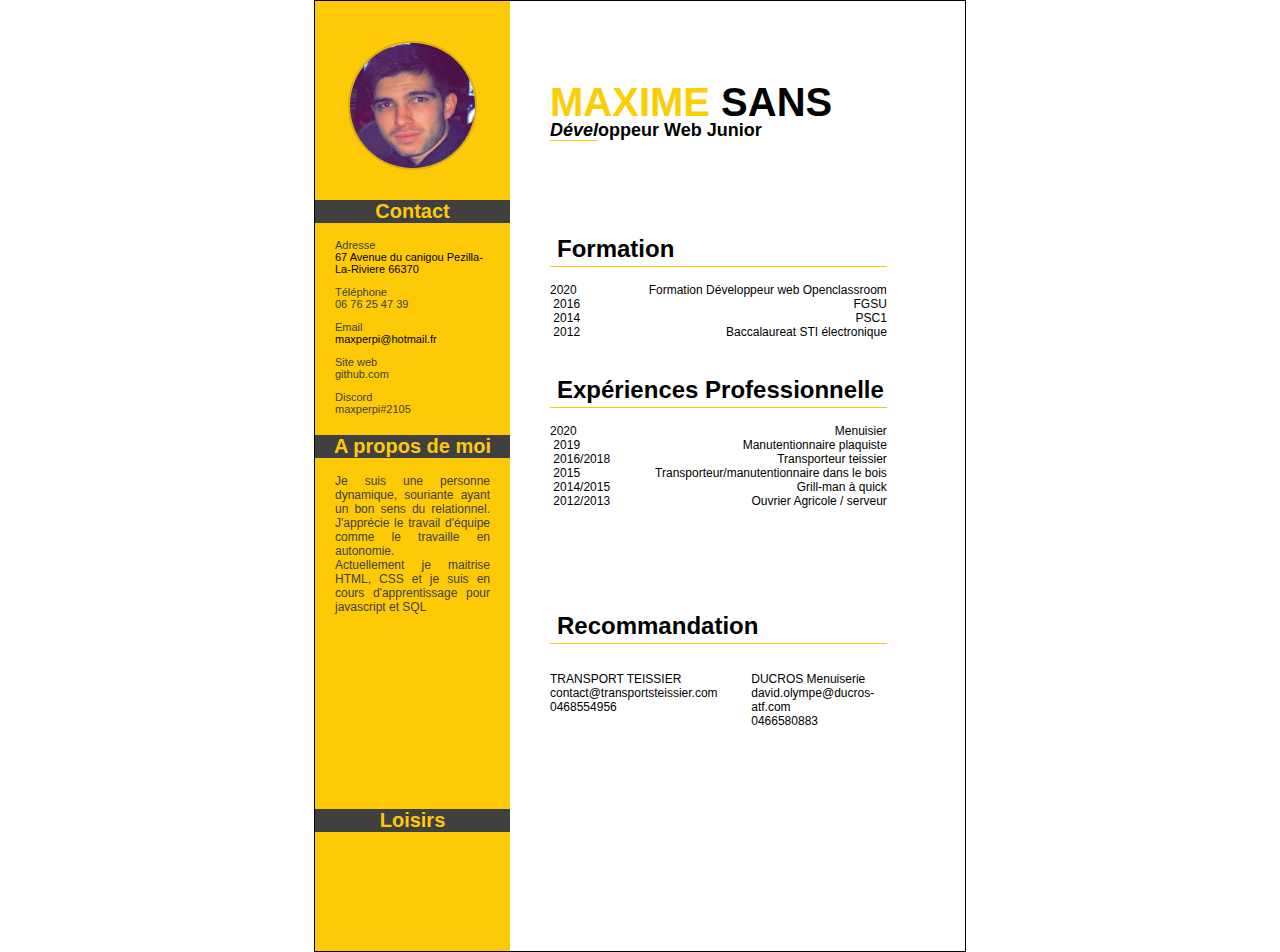
==== moncv.html @ 25b899ae "Modification Tableau et ajustement des icones" ====
<!DOCTYPE html>
<html>
<head>
	<link rel="stylesheet" href="https://use.fontawesome.com/releases/v5.14.0/css/all.css" integrity="sha384-HzLeBuhoNPvSl5KYnjx0BT+WB0QEEqLprO+NBkkk5gbc67FTaL7XIGa2w1L0Xbgc" crossorigin="anonymous">
	<link href="img/cv-logo.jpg" rel="shortcut icon" >
	<link rel="stylesheet" type="text/css" href="moncv.css">
	<title>Maxime SANS</title>
</head>
<body>
	<section class="unun"><!-- gauche-->
	<img src="img/profil.jpg" class="ununun">
	<div class="unundeux"><h2 class="unundeuxun">Contact</h2>
		<p class="unundeuxdeux"> Adresse <br/><a href="https://www.google.fr/maps/place/67+Avenue+du+Canigou,+66370+P%C3%A9zilla-la-Rivi%C3%A8re/@42.696259,2.7689625,17z/data=!3m1!4b1!4m5!3m4!1s0x12b012c9080b6ba5:0x79853e187d4b2fbf!8m2!3d42.696259!4d2.7711512" class="email"> 67 Avenue du canigou Pezilla-La-Riviere 66370</a><!-- mettre gps-->
		</p> 

		<p class="unundeuxdeux">	Téléphone<br/>06 76 25 47 39
		</p>

		<p class="unundeuxdeux"> Email<br/> <a href="mailto:maxperpi@hotmail.fr" class="email" title="Contacter par Mail">maxperpi@hotmail.fr</a> <!-- mettre link -->
		</p>

		<p class="unundeuxdeux"> Site web<br/> github.com <!-- remplir quand ta le site-->
		</p>

		<p class="unundeuxdeux"> Discord<br/> maxperpi#2105 <!-- voir pour lien discord -->
		</p>
	</div>
		
	<div class="ununtrois"><h2 class="ununtroisun">A propos de moi</h2>
		<p class="ununtroisdeux">Je suis une personne dynamique, souriante ayant un bon sens du relationnel. J'apprécie le travail d'équipe comme le travaille en autonomie.<br/>
			Actuellement je maitrise HTML, CSS et je suis en cours d'apprentissage pour javascript et SQL
		</p>
	</div>

	<div class="ununquatre"><h2 class="ununquatreun">Loisirs</h2> 
	<span class="ununquatredeux"><i class="fas fa-gamepad" style="font-size:30px;color:#404040;"></i><i class="fas fa-biking" style="font-size:30px;color:#404040;"></i><i class="fas fa-football-ball" style="font-size:30px;color:#404040;" ></i></span></div>

	</section>

	<section class="undeux"><!-- droite -->

		<div class="undeuxun"><h1 class="undeuxunun"><strong class="jaune">MAXIME</strong> SANS</h1>
								<h1 class="undeuxundeux"><em class="souligne">Dével</em>oppeur Web Junior</h1>
		</div>

		<div class="undeuxdeux"><h1 class="undeuxdeuxun"><table class="formation1"><tr><td><i class="fas fa-graduation-cap" style="font-size: 25px;
		color:#feca07;"></i></td><td>Formation</td></tr></table></h1>
			<ul class="fa-ul">
						<li class="ligne1"><div class="texte_gauche"><i class="far fa-dot-circle" style="font-size: 100%;color:#feca07;"></i> 2020</div> <div class="texte_droite">Formation Développeur web <a href ="https://info.openclassrooms.com/fr/lp/formations/parcours-diplomants?&amp;utm_source=google&utm_medium=cpc&amp;utm_campaign=paidsearch_google_fr_fr_b2c_s_bra_no-study-field_200602_00&amp;gclid=Cj0KCQjwg8n5BRCdARIsALxKb967qSF3s5VSZnoM00ZKjK3q2B61UpvZB9Y2MqQljobfNs1zbMp8ITsaAnSeEALw_wcB&amp;gclsrc=aw.ds" title="Cliquez pour plus de détail" class="email"> Openclassroom </a></div></li>

						<li class="ligne2"><div class="texte_gauche"><i class="fas fa-circle" style="font-size: 60%;color:#feca07;"></i> 2016 </div><div class="texte_droite"><a href ="https://fr.wikipedia.org/wiki/Formation_aux_gestes_et_soins_d%27urgence" title="Cliquez pour plus de détail" class="email"> FGSU </a></div></li>

						<li class="ligne2"><div class="texte_gauche"><i class="fas fa-circle" style="font-size:60%;color:#feca07;"></i> 2014</div> <div class="texte_droite"><a href ="https://fr.wikipedia.org/wiki/Pr%C3%A9vention_et_secours_civiques_de_niveau_1" title="Cliquez pour plus de détail" class="email"> PSC1 </a></div></li>

		   				<li class="ligne2"><div class="texte_gauche"><i class="fas fa-circle" style="font-size: 60%;color:#feca07;"></i> 2012</div><div class="texte_droite">Baccalaureat STI électronique</div></li>

    			 						
  				</ul>
		</div>



		<div class="undeuxtrois"><h1 class="undeuxtroisun"><table class="formation2"><tr><td><i class="fas fa-briefcase" style="font-size: 25px;
		color:#feca07;"></i></td><td> Expériences Professionnelle</td></tr></table></h1>
			<ul class="fa-ul">
					<li class="ligne1"><div class="texte_gauche"><i class="far fa-dot-circle" style="font-size:100%;color:#feca07;"></i> 2020</div>
						<div class="texte_droite">Menuisier</div></li>

					<li class="ligne2"><div class="texte_gauche"><i class="fas fa-circle" style="font-size: 60%;color:#feca07;"></i> 2019</div>
						<div class="texte_droite">Manutentionnaire plaquiste</div></li>

					<li class="ligne2"><div class="texte_gauche"><i class="fas fa-circle" style="font-size: 60%;color:#feca07;"></i> 2016/2018</div>
						<div class="texte_droite">Transporteur teissier</div></li>

					<li class="ligne2"><div class="texte_gauche"><i class="fas fa-circle" style="font-size: 60%;color:#feca07;"></i> 2015</div>
						<div class="texte_droite">Transporteur/manutentionnaire dans le bois</div></li> 

					<li class="ligne2"><div class="texte_gauche"><i class="fas fa-circle" style="font-size: 60%;color:#feca07;"></i> 2014/2015</div>
						<div class="texte_droite">Grill-man à quick</div></li>

		   			<li class="ligne2"><div class="texte_gauche"><i class="fas fa-circle" style="font-size: 60%;color:#feca07;"></i> 2012/2013</div>
		   				<div class="texte_droite">Ouvrier Agricole / serveur</div></li>

    				
    				
    				
    				
    				
				</ul>
		</div>


		<div class="undeuxquatre"><h1 class="undeuxquatreun"><table class="formation3"><tr><td><i class="fas fa-pencil-alt" style="font-size: 25px;
		color:#feca07;"></i></td><td>  Recommandation </td></tr></table></h1>
			<div class="finir">	<p class="undeuxquatredeux">TRANSPORT TEISSIER<br/><a href="mailto:contact@transportsteissier.com" class="email" title="Contacter par Mail">contact@transportsteissier.com</a><br/>0468554956</p>
			
					<p class="undeuxquatretrois"> DUCROS Menuiserie <br/><a href="mailto:david.olympe@ducros-atf.com" class="email" title="Contacter par Mail">david.olympe@ducros-atf.com</a><br/>0466580883</p>
			</div>
		</div>





	</section>



</body>
</html>
---- moncv.css ----
body
{
	width: 650px;
	height: 950px;
	border: 1px solid black;
	margin: auto;
	display: flex;
	font-size: 12px;
	font-family: Helvetica , times new roman , arial , sans-serif;
	min-height: 300px;
	
}

.unun /* gauche */
{
	width: 30%;
	background-color: #feca07;
	color: #404040;
	text-align: center;
}

.ununun
{
	width: 125px;
	height: 125px;
	border-radius: 75px;
	border: 2px solid #daaf12;
	margin-top: 40px;
	margin-bottom: 10px;

}

.unundeuxun /* contact*/, .ununtroisun /* a propo de moi */, .ununquatreun /* loisir */
{
	background-color: #404040;
	color: #feca07;
	text-align: center;
	font-size: 20px;
}


.unundeuxdeux 
{
	text-align: left;
	margin-left: 20px;
	font-size: 11px;
	margin-right: 20px;
}
.ununtroisdeux
{
	text-align: left;
	margin-left: 20px;
	font-size: 12px;
	margin-right: 20px;
	text-align: justify;
}

.ununtrois
{
	margin-top: 10%;
}
.ununquatre
{
	margin-top: 100%;
	

}
.ununquatredeux
{
	margin: 20px 30px;
	display: flex;
	justify-content: space-between;
}


.jaune
{
	color: #face07;
}


.velo , .rugby , .jeu 
{
	width: 35px;
	height: 30px;
}

.educ , .expe , .stylo
{
	width: 30px;
	height: 25px;
	margin-right: 15px;
}
.undeuxdeuxun , .undeuxtroisun , .undeuxquatreun
{
	border-bottom: 1px solid #feca07;
}

.fa-ul
{
	padding-left: 0;
	margin-left: 0;
	display: flex;
	flex-direction: column;

}

.ligne1 , .ligne2
{
	display: flex;
	justify-content: space-between;
}

.ligne2
{
	padding-left: 1%;
}

.texte_droite
{
	overflow: wrap;
}



.undeux /* droite */
{
	margin-left: 40px;
	
}

.undeuxun
{
	line-height: 10%;
	margin-top: 30%;
	margin-bottom: 30%;
}

.undeuxunun
{
	font-size: 40px;
}

.undeuxundeux
{
	font-size: 18px;
}




.undeuxtrois
{
	margin-top: 10%;
}

.undeuxquatre
{
	margin-top: 30%;
}
.undeuxquatretrois
{
	margin-left: 10%;
}

.souligne
{
	border-bottom: 1px solid #feca07;
}

.finir
{
	display: flex;
	justify-content: space-between;	
}
.email
{
	text-decoration: none;
	color: black;
}
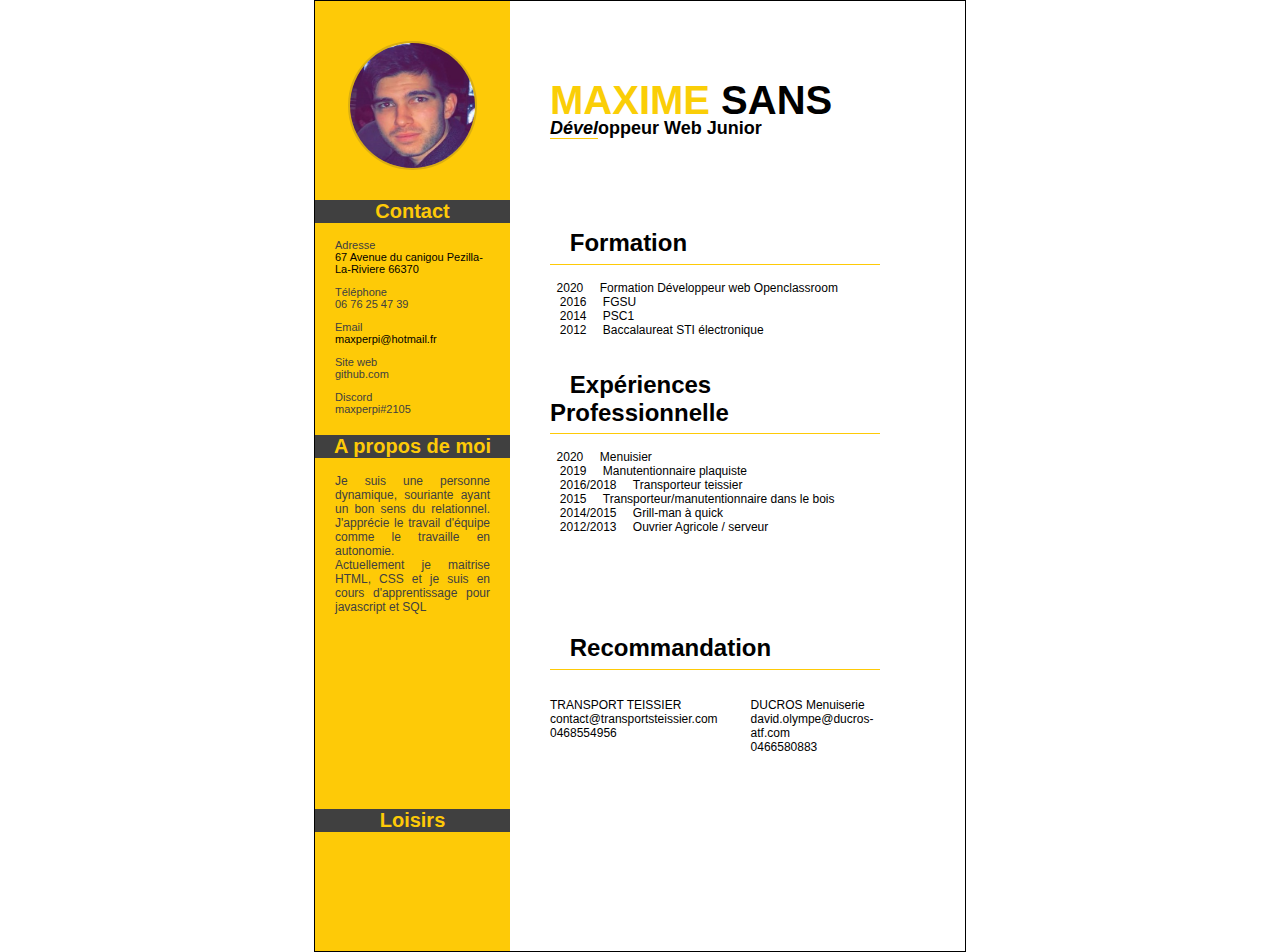
==== commit ec20f46e: "modification des titres" ====
--- a/moncv.html
+++ b/moncv.html
@@ -43,16 +43,16 @@
 								<h1 class="undeuxundeux"><em class="souligne">Dével</em>oppeur Web Junior</h1>
 		</div>
 
-		<div class="undeuxdeux"><h1 class="undeuxdeuxun"><table class="formation1"><tr><td><i class="fas fa-graduation-cap" style="font-size: 25px;
-		color:#feca07;"></i></td><td>Formation</td></tr></table></h1>
+		<div class="undeuxdeux"><h1 class="undeuxdeuxun"><i class="fas fa-graduation-cap" style="font-size: 25px;
+		color:#feca07;"></i><span class="titre"> Formation</span></h1>
 			<ul class="fa-ul">
-						<li class="ligne1"><div class="texte_gauche"><i class="far fa-dot-circle" style="font-size: 100%;color:#feca07;"></i> 2020</div> <div class="texte_droite">Formation Développeur web <a href ="https://info.openclassrooms.com/fr/lp/formations/parcours-diplomants?&amp;utm_source=google&utm_medium=cpc&amp;utm_campaign=paidsearch_google_fr_fr_b2c_s_bra_no-study-field_200602_00&amp;gclid=Cj0KCQjwg8n5BRCdARIsALxKb967qSF3s5VSZnoM00ZKjK3q2B61UpvZB9Y2MqQljobfNs1zbMp8ITsaAnSeEALw_wcB&amp;gclsrc=aw.ds" title="Cliquez pour plus de détail" class="email"> Openclassroom </a></div></li>
+						<li class="ligne1"><i class="far fa-dot-circle" style="font-size: 100%;color:#feca07;"></i><div class="texte_gauche"> 2020</div> <div class="texte_droite">Formation Développeur web <a href ="https://info.openclassrooms.com/fr/lp/formations/parcours-diplomants?&amp;utm_source=google&utm_medium=cpc&amp;utm_campaign=paidsearch_google_fr_fr_b2c_s_bra_no-study-field_200602_00&amp;gclid=Cj0KCQjwg8n5BRCdARIsALxKb967qSF3s5VSZnoM00ZKjK3q2B61UpvZB9Y2MqQljobfNs1zbMp8ITsaAnSeEALw_wcB&amp;gclsrc=aw.ds" title="Cliquez pour plus de détail" class="email"> Openclassroom </a></div></li>
 
-						<li class="ligne2"><div class="texte_gauche"><i class="fas fa-circle" style="font-size: 60%;color:#feca07;"></i> 2016 </div><div class="texte_droite"><a href ="https://fr.wikipedia.org/wiki/Formation_aux_gestes_et_soins_d%27urgence" title="Cliquez pour plus de détail" class="email"> FGSU </a></div></li>
+						<li class="ligne2"><i class="fas fa-circle" style="font-size: 60%;color:#feca07;"></i><div class="texte_gauche"> 2016 </div><div class="texte_droite"><a href ="https://fr.wikipedia.org/wiki/Formation_aux_gestes_et_soins_d%27urgence" title="Cliquez pour plus de détail" class="email"> FGSU </a></div></li>
 
-						<li class="ligne2"><div class="texte_gauche"><i class="fas fa-circle" style="font-size:60%;color:#feca07;"></i> 2014</div> <div class="texte_droite"><a href ="https://fr.wikipedia.org/wiki/Pr%C3%A9vention_et_secours_civiques_de_niveau_1" title="Cliquez pour plus de détail" class="email"> PSC1 </a></div></li>
+						<li class="ligne2"><i class="fas fa-circle" style="font-size:60%;color:#feca07;"></i><div class="texte_gauche"> 2014</div> <div class="texte_droite"><a href ="https://fr.wikipedia.org/wiki/Pr%C3%A9vention_et_secours_civiques_de_niveau_1" title="Cliquez pour plus de détail" class="email"> PSC1 </a></div></li>
 
-		   				<li class="ligne2"><div class="texte_gauche"><i class="fas fa-circle" style="font-size: 60%;color:#feca07;"></i> 2012</div><div class="texte_droite">Baccalaureat STI électronique</div></li>
+		   				<li class="ligne2"><i class="fas fa-circle" style="font-size: 60%;color:#feca07;"></i><div class="texte_gauche"> 2012</div><div class="texte_droite">Baccalaureat STI électronique</div></li>
 
     			 						
   				</ul>
@@ -60,25 +60,24 @@
 
 
 
-		<div class="undeuxtrois"><h1 class="undeuxtroisun"><table class="formation2"><tr><td><i class="fas fa-briefcase" style="font-size: 25px;
-		color:#feca07;"></i></td><td> Expériences Professionnelle</td></tr></table></h1>
+		<div class="undeuxtrois"><h1 class="undeuxtroisun"><i class="fas fa-briefcase" style="font-size: 25px;color:#feca07;"></i><span class="titre"> Expériences Professionnelle</span></h1>
 			<ul class="fa-ul">
-					<li class="ligne1"><div class="texte_gauche"><i class="far fa-dot-circle" style="font-size:100%;color:#feca07;"></i> 2020</div>
+					<li class="ligne1"><i class="far fa-dot-circle" style="font-size:100%;color:#feca07;"></i><div class="texte_gauche"> 2020</div>
 						<div class="texte_droite">Menuisier</div></li>
 
-					<li class="ligne2"><div class="texte_gauche"><i class="fas fa-circle" style="font-size: 60%;color:#feca07;"></i> 2019</div>
+					<li class="ligne2"><i class="fas fa-circle" style="font-size: 60%;color:#feca07;"></i><div class="texte_gauche"> 2019</div>
 						<div class="texte_droite">Manutentionnaire plaquiste</div></li>
 
-					<li class="ligne2"><div class="texte_gauche"><i class="fas fa-circle" style="font-size: 60%;color:#feca07;"></i> 2016/2018</div>
+					<li class="ligne2"><i class="fas fa-circle" style="font-size: 60%;color:#feca07;"></i><div class="texte_gauche"> 2016/2018</div>
 						<div class="texte_droite">Transporteur teissier</div></li>
 
-					<li class="ligne2"><div class="texte_gauche"><i class="fas fa-circle" style="font-size: 60%;color:#feca07;"></i> 2015</div>
+					<li class="ligne2"><i class="fas fa-circle" style="font-size: 60%;color:#feca07;"></i><div class="texte_gauche"> 2015</div>
 						<div class="texte_droite">Transporteur/manutentionnaire dans le bois</div></li> 
 
-					<li class="ligne2"><div class="texte_gauche"><i class="fas fa-circle" style="font-size: 60%;color:#feca07;"></i> 2014/2015</div>
+					<li class="ligne2"><i class="fas fa-circle" style="font-size: 60%;color:#feca07;"></i><div class="texte_gauche"> 2014/2015</div>
 						<div class="texte_droite">Grill-man à quick</div></li>
 
-		   			<li class="ligne2"><div class="texte_gauche"><i class="fas fa-circle" style="font-size: 60%;color:#feca07;"></i> 2012/2013</div>
+		   			<li class="ligne2"><i class="fas fa-circle" style="font-size: 60%;color:#feca07;"></i><div class="texte_gauche"> 2012/2013</div>
 		   				<div class="texte_droite">Ouvrier Agricole / serveur</div></li>
 
     				
@@ -90,8 +89,7 @@
 		</div>
 
 
-		<div class="undeuxquatre"><h1 class="undeuxquatreun"><table class="formation3"><tr><td><i class="fas fa-pencil-alt" style="font-size: 25px;
-		color:#feca07;"></i></td><td>  Recommandation </td></tr></table></h1>
+		<div class="undeuxquatre"><h1 class="undeuxquatreun"><i class="fas fa-pencil-alt" style="font-size: 25px;color:#feca07;"></i><span class="titre"> Recommandation </span></h1>
 			<div class="finir">	<p class="undeuxquatredeux">TRANSPORT TEISSIER<br/><a href="mailto:contact@transportsteissier.com" class="email" title="Contacter par Mail">contact@transportsteissier.com</a><br/>0468554956</p>
 			
 					<p class="undeuxquatretrois"> DUCROS Menuiserie <br/><a href="mailto:david.olympe@ducros-atf.com" class="email" title="Contacter par Mail">david.olympe@ducros-atf.com</a><br/>0466580883</p>
--- a/moncv.css
+++ b/moncv.css
@@ -91,24 +91,35 @@
 	height: 25px;
 	margin-right: 15px;
 }
+
+/* Titre */
 .undeuxdeuxun , .undeuxtroisun , .undeuxquatreun
 {
 	border-bottom: 1px solid #feca07;
+	padding-bottom: 2%;
 }
+.titre
+{
+	margin-left: 6%;
+}
+/* fin des Titre */
 
+/* Liste */
 .fa-ul
 {
 	padding-left: 0;
 	margin-left: 0;
 	display: flex;
 	flex-direction: column;
+	text-align: left;
 
 }
 
 .ligne1 , .ligne2
 {
 	display: flex;
-	justify-content: space-between;
+	justify-content: flex-start;
+
 }
 
 .ligne2
@@ -121,6 +132,12 @@
 	overflow: wrap;
 }
 
+.texte_gauche
+{
+	margin-left: 2%;
+	margin-right: 5%;
+}
+/* fin de la liste */
 
 
 .undeux /* droite */
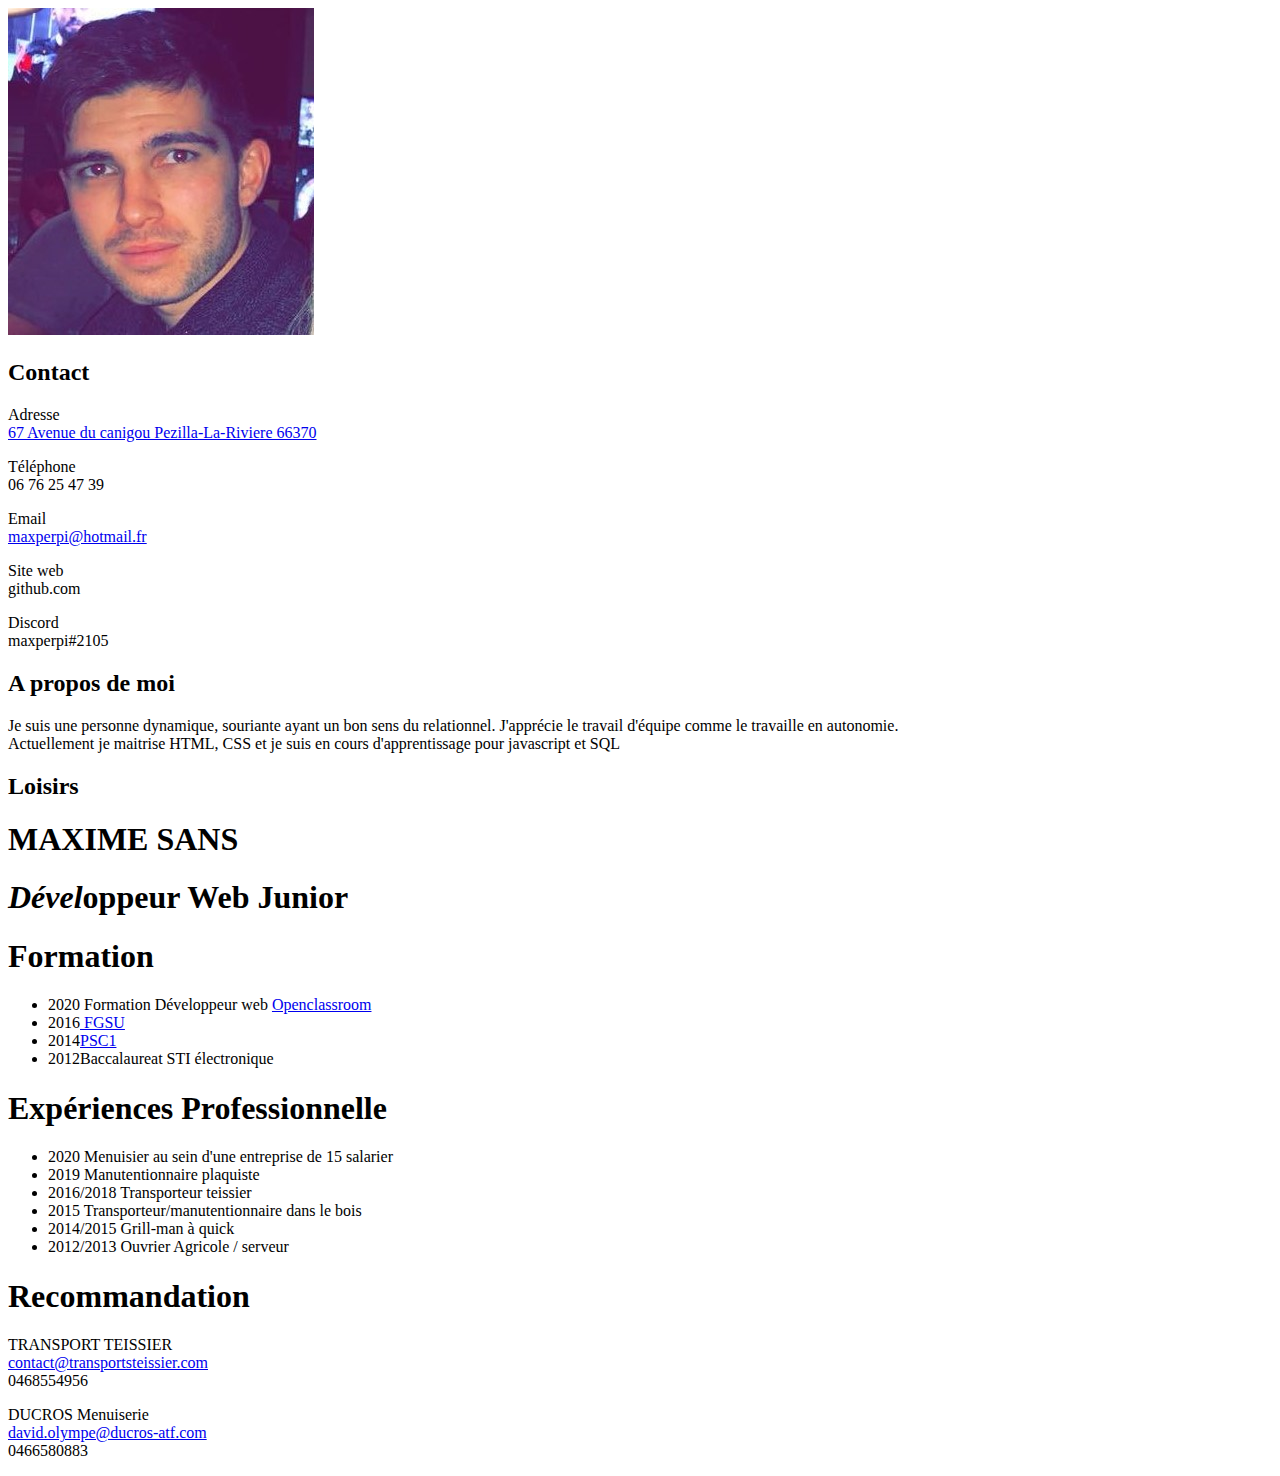
==== commit 44782fca: "Réajustement des textes Experiences, formation et recommandation" ====
--- a/moncv.html
+++ b/moncv.html
@@ -3,17 +3,19 @@
 <head>
 	<link rel="stylesheet" href="https://use.fontawesome.com/releases/v5.14.0/css/all.css" integrity="sha384-HzLeBuhoNPvSl5KYnjx0BT+WB0QEEqLprO+NBkkk5gbc67FTaL7XIGa2w1L0Xbgc" crossorigin="anonymous">
 	<link href="img/cv-logo.jpg" rel="shortcut icon" >
-	<link rel="stylesheet" type="text/css" href="moncv.css">
+	<link rel="stylesheet" type="text/css" href="onverra.css">
 	<title>Maxime SANS</title>
 </head>
 <body>
 	<section class="unun"><!-- gauche-->
-	<img src="img/profil.jpg" class="ununun">
+
+	<header><img src="img/profil.jpg" class="ununun"></header>
+
 	<div class="unundeux"><h2 class="unundeuxun">Contact</h2>
 		<p class="unundeuxdeux"> Adresse <br/><a href="https://www.google.fr/maps/place/67+Avenue+du+Canigou,+66370+P%C3%A9zilla-la-Rivi%C3%A8re/@42.696259,2.7689625,17z/data=!3m1!4b1!4m5!3m4!1s0x12b012c9080b6ba5:0x79853e187d4b2fbf!8m2!3d42.696259!4d2.7711512" class="email"> 67 Avenue du canigou Pezilla-La-Riviere 66370</a><!-- mettre gps-->
 		</p> 
 
-		<p class="unundeuxdeux">	Téléphone<br/>06 76 25 47 39
+		<p class="unundeuxdeux">Téléphone<br/>06 76 25 47 39
 		</p>
 
 		<p class="unundeuxdeux"> Email<br/> <a href="mailto:maxperpi@hotmail.fr" class="email" title="Contacter par Mail">maxperpi@hotmail.fr</a> <!-- mettre link -->
@@ -32,27 +34,27 @@
 		</p>
 	</div>
 
-	<div class="ununquatre"><h2 class="ununquatreun">Loisirs</h2> 
-	<span class="ununquatredeux"><i class="fas fa-gamepad" style="font-size:30px;color:#404040;"></i><i class="fas fa-biking" style="font-size:30px;color:#404040;"></i><i class="fas fa-football-ball" style="font-size:30px;color:#404040;" ></i></span></div>
+	<footer class="ununquatre"><h2 class="ununquatreun">Loisirs</h2> 
+	<span class="ununquatredeux"><i class="fas fa-gamepad" style="font-size:30px;color:#404040;"></i><i class="fas fa-biking" style="font-size:30px;color:#404040;"></i><i class="fas fa-football-ball" style="font-size:30px;color:#404040;"></i></span></footer>
 
 	</section>
 
 	<section class="undeux"><!-- droite -->
 
-		<div class="undeuxun"><h1 class="undeuxunun"><strong class="jaune">MAXIME</strong> SANS</h1>
+		<header class="undeuxun"><h1 class="undeuxunun"><strong class="jaune">MAXIME</strong> SANS</h1>
 								<h1 class="undeuxundeux"><em class="souligne">Dével</em>oppeur Web Junior</h1>
-		</div>
+		</header>
 
 		<div class="undeuxdeux"><h1 class="undeuxdeuxun"><i class="fas fa-graduation-cap" style="font-size: 25px;
 		color:#feca07;"></i><span class="titre"> Formation</span></h1>
 			<ul class="fa-ul">
-						<li class="ligne1"><i class="far fa-dot-circle" style="font-size: 100%;color:#feca07;"></i><div class="texte_gauche"> 2020</div> <div class="texte_droite">Formation Développeur web <a href ="https://info.openclassrooms.com/fr/lp/formations/parcours-diplomants?&amp;utm_source=google&utm_medium=cpc&amp;utm_campaign=paidsearch_google_fr_fr_b2c_s_bra_no-study-field_200602_00&amp;gclid=Cj0KCQjwg8n5BRCdARIsALxKb967qSF3s5VSZnoM00ZKjK3q2B61UpvZB9Y2MqQljobfNs1zbMp8ITsaAnSeEALw_wcB&amp;gclsrc=aw.ds" title="Cliquez pour plus de détail" class="email"> Openclassroom </a></div></li>
+						<li class="ligne1"><span class="texte_gauche"><div class="icone2"><i class="far fa-dot-circle" style="font-size: 100%;color:#feca07;"></i></div><span class="date">2020</span></span> <span class="texte_droite">Formation Développeur web <a href ="https://info.openclassrooms.com/fr/lp/formations/parcours-diplomants?&amp;utm_source=google&utm_medium=cpc&amp;utm_campaign=paidsearch_google_fr_fr_b2c_s_bra_no-study-field_200602_00&amp;gclid=Cj0KCQjwg8n5BRCdARIsALxKb967qSF3s5VSZnoM00ZKjK3q2B61UpvZB9Y2MqQljobfNs1zbMp8ITsaAnSeEALw_wcB&amp;gclsrc=aw.ds" title="Cliquez pour plus de détail" class="email"> Openclassroom </a></span></li>
 
-						<li class="ligne2"><i class="fas fa-circle" style="font-size: 60%;color:#feca07;"></i><div class="texte_gauche"> 2016 </div><div class="texte_droite"><a href ="https://fr.wikipedia.org/wiki/Formation_aux_gestes_et_soins_d%27urgence" title="Cliquez pour plus de détail" class="email"> FGSU </a></div></li>
+						<li class="ligne2"><span class="texte_gauche"><div class="icone"><i class="fas fa-circle" style="font-size: 60%;color:#feca07;"></i></div><span class="date">2016</span></span><span class="texte_droite"><a href ="https://fr.wikipedia.org/wiki/Formation_aux_gestes_et_soins_d%27urgence" title="Cliquez pour plus de détail" class="email"> FGSU </a></span></li>
 
-						<li class="ligne2"><i class="fas fa-circle" style="font-size:60%;color:#feca07;"></i><div class="texte_gauche"> 2014</div> <div class="texte_droite"><a href ="https://fr.wikipedia.org/wiki/Pr%C3%A9vention_et_secours_civiques_de_niveau_1" title="Cliquez pour plus de détail" class="email"> PSC1 </a></div></li>
+						<li class="ligne2"><span class="texte_gauche"><div class="icone"><i class="fas fa-circle" style="font-size:60%;color:#feca07;"></i></div><span class="date">2014</span></span><span class="texte_droite"><a href ="https://fr.wikipedia.org/wiki/Pr%C3%A9vention_et_secours_civiques_de_niveau_1" title="Cliquez pour plus de détail" class="email">PSC1 </a></span></li>
 
-		   				<li class="ligne2"><i class="fas fa-circle" style="font-size: 60%;color:#feca07;"></i><div class="texte_gauche"> 2012</div><div class="texte_droite">Baccalaureat STI électronique</div></li>
+		   				<li class="ligne2"><span class="texte_gauche"><div class="icone"><i class="fas fa-circle" style="font-size: 60%;color:#feca07;"></i></div><span class="date">2012</span></span><span class="texte_droite">Baccalaureat STI électronique</span></li>
 
     			 						
   				</ul>
@@ -62,23 +64,23 @@
 
 		<div class="undeuxtrois"><h1 class="undeuxtroisun"><i class="fas fa-briefcase" style="font-size: 25px;color:#feca07;"></i><span class="titre"> Expériences Professionnelle</span></h1>
 			<ul class="fa-ul">
-					<li class="ligne1"><i class="far fa-dot-circle" style="font-size:100%;color:#feca07;"></i><div class="texte_gauche"> 2020</div>
-						<div class="texte_droite">Menuisier</div></li>
+					<li class="ligne1"><span class="texte_gauche"><div class="icone2"><i class="far fa-dot-circle" style="font-size:100%;color:#feca07;"></i></div><span class="date">2020</span></span>
+						<span class="texte_droite">Menuisier au sein d'une entreprise de 15 salarier</span></li>
 
-					<li class="ligne2"><i class="fas fa-circle" style="font-size: 60%;color:#feca07;"></i><div class="texte_gauche"> 2019</div>
-						<div class="texte_droite">Manutentionnaire plaquiste</div></li>
+					<li class="ligne2"><span class="texte_gauche"><div class="icone"><i class="fas fa-circle" style="font-size: 60%;color:#feca07;"></i></div><span class="date">2019</span></span>
+						<span class="texte_droite">Manutentionnaire plaquiste</span></li>
 
-					<li class="ligne2"><i class="fas fa-circle" style="font-size: 60%;color:#feca07;"></i><div class="texte_gauche"> 2016/2018</div>
-						<div class="texte_droite">Transporteur teissier</div></li>
+					<li class="ligne2"><span class="texte_gauche"><div class="icone"><i class="fas fa-circle" style="font-size: 60%;color:#feca07;"></i></div><span class="date">2016/2018</span></span>
+						<span class="texte_droite">Transporteur teissier</span></li>
 
-					<li class="ligne2"><i class="fas fa-circle" style="font-size: 60%;color:#feca07;"></i><div class="texte_gauche"> 2015</div>
-						<div class="texte_droite">Transporteur/manutentionnaire dans le bois</div></li> 
+					<li class="ligne2"><span class="texte_gauche"><div class="icone"><i class="fas fa-circle" style="font-size: 60%;color:#feca07;"></i></div><span class="date">2015</span></span>
+						<span class="texte_droite">Transporteur/manutentionnaire dans le bois</span></li> 
 
-					<li class="ligne2"><i class="fas fa-circle" style="font-size: 60%;color:#feca07;"></i><div class="texte_gauche"> 2014/2015</div>
-						<div class="texte_droite">Grill-man à quick</div></li>
+					<li class="ligne2"><span class="texte_gauche"><div class="icone"><i class="fas fa-circle" style="font-size: 60%;color:#feca07;"></i></div><span class="date">2014/2015</span></span>
+						<span class="texte_droite">Grill-man à quick</span></li>
 
-		   			<li class="ligne2"><i class="fas fa-circle" style="font-size: 60%;color:#feca07;"></i><div class="texte_gauche"> 2012/2013</div>
-		   				<div class="texte_droite">Ouvrier Agricole / serveur</div></li>
+		   			<li class="ligne2"><span class="texte_gauche"><div class="icone"><i class="fas fa-circle" style="font-size: 60%;color:#feca07;"></i></div><span class="date">2012/2013</span></span>
+		   				<span class="texte_droite">Ouvrier Agricole / serveur</span></li>
 
     				
     				
@@ -89,12 +91,12 @@
 		</div>
 
 
-		<div class="undeuxquatre"><h1 class="undeuxquatreun"><i class="fas fa-pencil-alt" style="font-size: 25px;color:#feca07;"></i><span class="titre"> Recommandation </span></h1>
+		<footer class="undeuxquatre"><h1 class="undeuxquatreun"><i class="fas fa-pencil-alt" style="font-size: 25px;color:#feca07;"></i><span class="titre"> Recommandation </span></h1>
 			<div class="finir">	<p class="undeuxquatredeux">TRANSPORT TEISSIER<br/><a href="mailto:contact@transportsteissier.com" class="email" title="Contacter par Mail">contact@transportsteissier.com</a><br/>0468554956</p>
 			
 					<p class="undeuxquatretrois"> DUCROS Menuiserie <br/><a href="mailto:david.olympe@ducros-atf.com" class="email" title="Contacter par Mail">david.olympe@ducros-atf.com</a><br/>0466580883</p>
 			</div>
-		</div>
+		</footer>
 
 
 
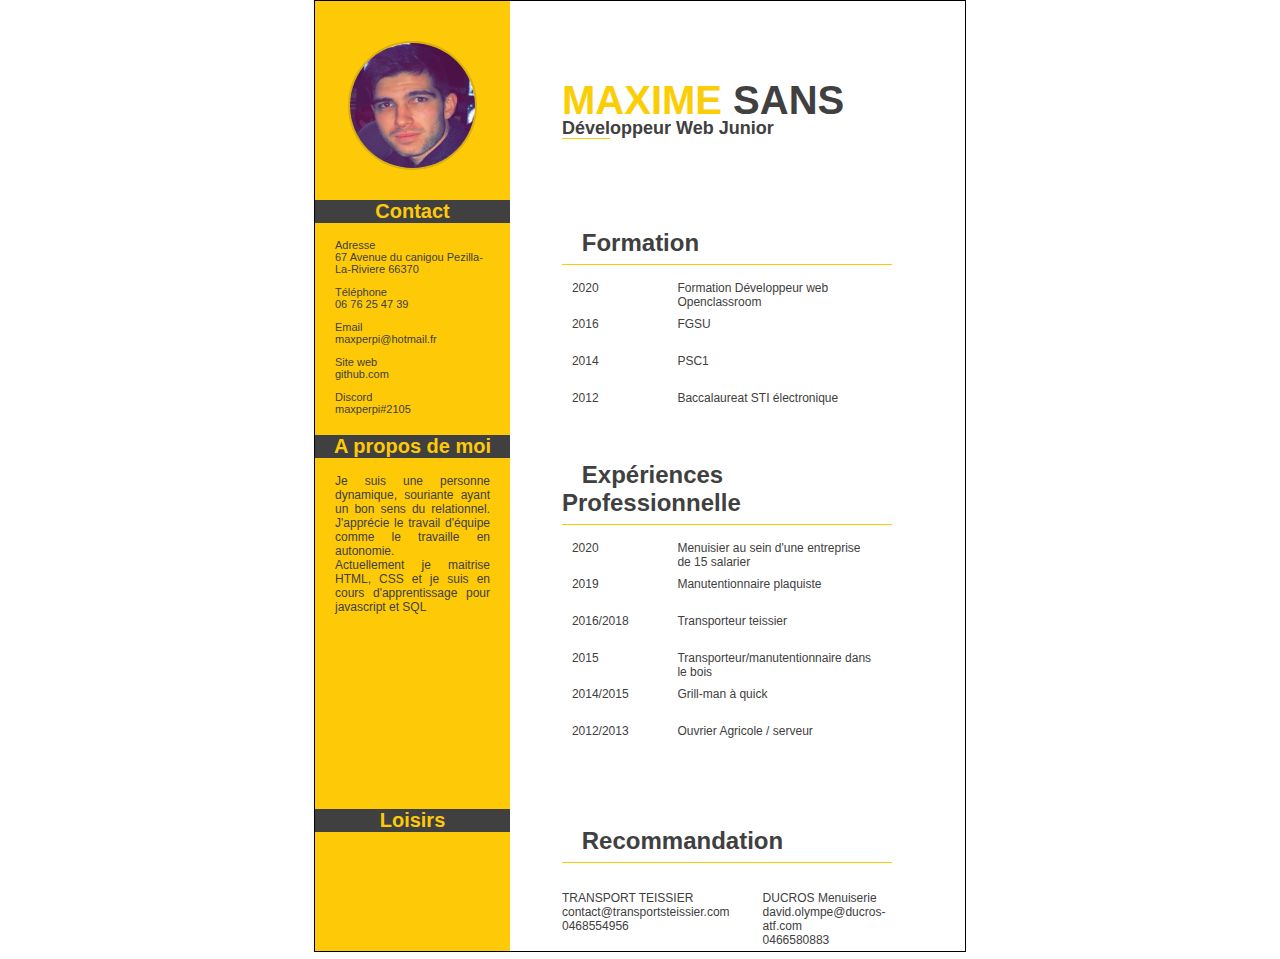
==== commit a7c0b3f4: "Correction du link CSS sur la page html" ====
--- a/moncv.html
+++ b/moncv.html
@@ -3,7 +3,7 @@
 <head>
 	<link rel="stylesheet" href="https://use.fontawesome.com/releases/v5.14.0/css/all.css" integrity="sha384-HzLeBuhoNPvSl5KYnjx0BT+WB0QEEqLprO+NBkkk5gbc67FTaL7XIGa2w1L0Xbgc" crossorigin="anonymous">
 	<link href="img/cv-logo.jpg" rel="shortcut icon" >
-	<link rel="stylesheet" type="text/css" href="onverra.css">
+	<link rel="stylesheet" type="text/css" href="moncv.css">
 	<title>Maxime SANS</title>
 </head>
 <body>
--- a/moncv.css
+++ b/moncv.css
@@ -0,0 +1,218 @@
+body
+{
+	width: 650px;
+	height: 950px;
+	border: 1px solid black;
+	margin: auto;
+	display: flex;
+	font-size: 12px;
+	font-family: Helvetica , times new roman , arial , sans-serif;
+	min-height: 300px;
+	color: #404040;
+	
+}
+
+.unun /* gauche */
+{
+	width: 30%;
+	background-color: #feca07;
+	color: #404040;
+	text-align: center;
+}
+
+.ununun
+{
+	width: 125px;
+	height: 125px;
+	border-radius: 75px;
+	border: 2px solid #daaf12;
+	margin-top: 40px;
+	margin-bottom: 10px;
+
+}
+
+.unundeuxun /* contact*/, .ununtroisun /* a propo de moi */, .ununquatreun /* loisir */
+{
+	background-color: #404040;
+	color: #feca07;
+	text-align: center;
+	font-size: 20px;
+}
+
+
+.unundeuxdeux 
+{
+	text-align: left;
+	margin-left: 20px;
+	font-size: 11px;
+	margin-right: 20px;
+}
+.ununtroisdeux
+{
+	text-align: left;
+	margin-left: 20px;
+	font-size: 12px;
+	margin-right: 20px;
+	text-align: justify;
+}
+
+.ununtrois
+{
+	margin-top: 10%;
+}
+.ununquatre
+{
+	margin-top: 100%;
+	
+
+}
+.ununquatredeux
+{
+	margin: 20px 30px;
+	display: flex;
+	justify-content: space-between;
+}
+
+
+.jaune
+{
+	color: #face07;
+}
+
+
+.velo , .rugby , .jeu 
+{
+	width: 35px;
+	height: 30px;
+}
+
+.educ , .expe , .stylo
+{
+	width: 30px;
+	height: 25px;
+	margin-right: 15px;
+}
+
+/* Titre */
+.undeuxdeuxun , .undeuxtroisun , .undeuxquatreun
+{
+	border-bottom: 1px solid #feca07;
+	padding-bottom: 2%;
+}
+.titre
+{
+	margin-left: 6%;
+}
+/* fin des Titre */
+
+/* Liste */
+.fa-ul
+{
+	padding-left: 0;
+	margin-left: 0;
+	display: flex;
+	flex-direction: column;
+	text-align: left;
+
+}
+
+.ligne1 , .ligne2
+{
+	display: flex;
+	padding-bottom: 2%;
+
+}
+
+
+.texte_droite
+{
+	overflow: wrap;
+	margin-left: 0px;
+	width: 60%;
+
+	
+}
+
+.date
+{
+	margin-left: 10%;
+}
+
+
+.icone2 , .icone
+{
+	width: 15%;
+	float: left;
+
+}
+.icone
+{
+	margin-left: 2%;
+}
+
+.texte_gauche
+{
+	width: 30%;
+	height: 30px;
+	margin-right: 5%;
+
+
+}
+/* fin de la liste */
+
+
+.undeux /* droite */
+{
+	margin-left: 8%;
+	
+}
+
+.undeuxun
+{
+	line-height: 10%;
+	margin-top: 30%;
+	margin-bottom: 30%;
+}
+
+.undeuxunun
+{
+	font-size: 40px;
+}
+
+.undeuxundeux
+{
+	font-size: 18px;
+}
+
+
+.undeuxtrois
+{
+	margin-top: 10%;
+}
+
+.undeuxquatre
+{
+	margin-top: 20%;
+}
+
+.undeuxquatretrois
+{
+	margin-left: 10%;
+}
+
+.souligne
+{
+	border-bottom: 1px solid #feca07;
+	font-style: normal;
+}
+
+.finir
+{
+	display: flex;
+	justify-content: space-between;	
+}
+.email
+{
+	text-decoration: none;
+	color: #404040;
+}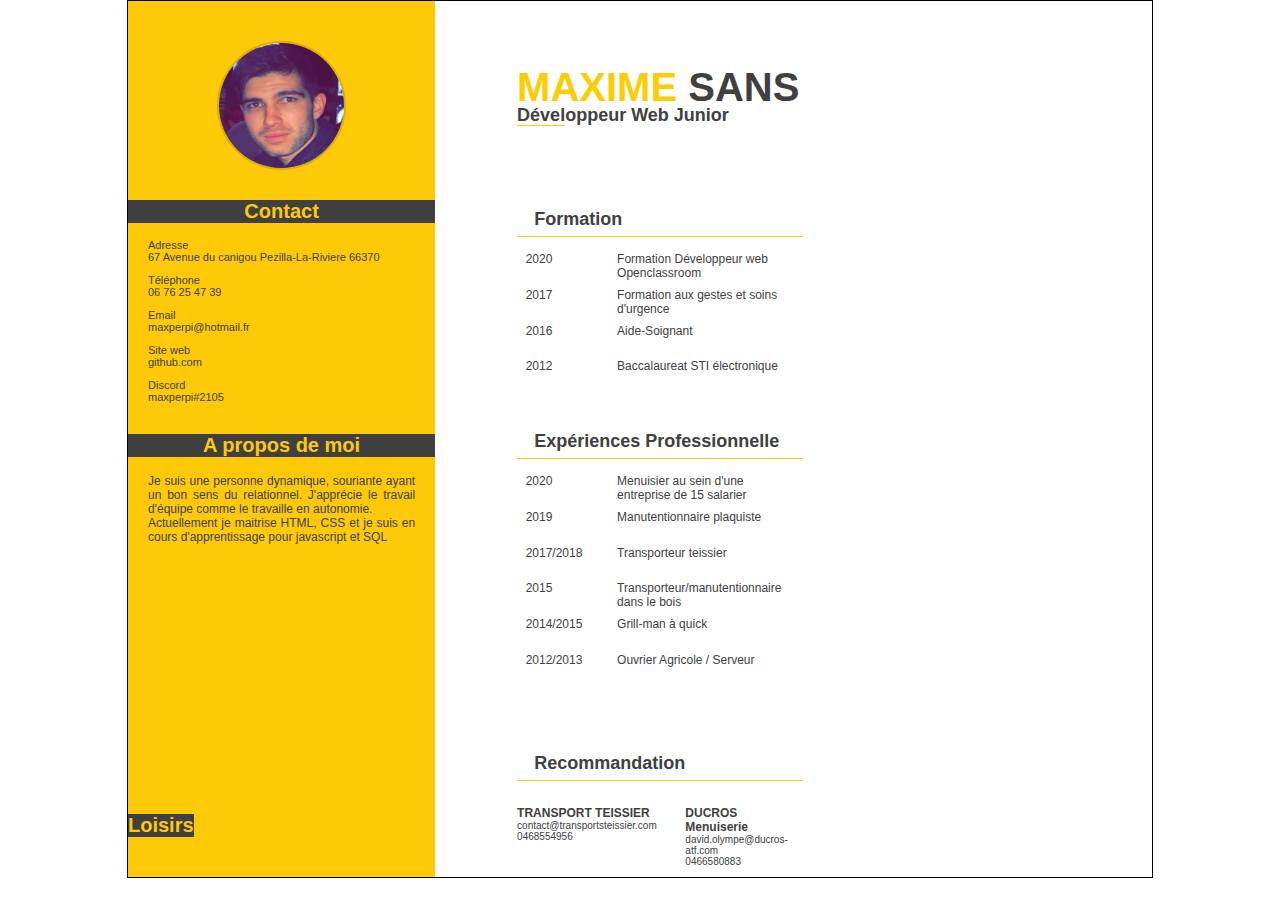
==== commit d6d6945b: "modification des classes de la premiere partie" ====
--- a/moncv.html
+++ b/moncv.html
@@ -1,58 +1,59 @@
 <!DOCTYPE html>
 <html>
 <head>
+	<meta name="viewport" content="width=device-width, initial-scale=1.0">
 	<link rel="stylesheet" href="https://use.fontawesome.com/releases/v5.14.0/css/all.css" integrity="sha384-HzLeBuhoNPvSl5KYnjx0BT+WB0QEEqLprO+NBkkk5gbc67FTaL7XIGa2w1L0Xbgc" crossorigin="anonymous">
 	<link href="img/cv-logo.jpg" rel="shortcut icon" >
 	<link rel="stylesheet" type="text/css" href="moncv.css">
 	<title>Maxime SANS</title>
 </head>
 <body>
-	<section class="unun"><!-- gauche-->
+	<section class="gauche"><!-- gauche-->
 
-	<header><img src="img/profil.jpg" class="ununun"></header>
+	<img src="img/profil.jpg" class="ununun">
 
-	<div class="unundeux"><h2 class="unundeuxun">Contact</h2>
+	<div class="contact"><h2>Contact</h2>
 		<p class="unundeuxdeux"> Adresse <br/><a href="https://www.google.fr/maps/place/67+Avenue+du+Canigou,+66370+P%C3%A9zilla-la-Rivi%C3%A8re/@42.696259,2.7689625,17z/data=!3m1!4b1!4m5!3m4!1s0x12b012c9080b6ba5:0x79853e187d4b2fbf!8m2!3d42.696259!4d2.7711512" class="email"> 67 Avenue du canigou Pezilla-La-Riviere 66370</a><!-- mettre gps-->
 		</p> 
 
-		<p class="unundeuxdeux">Téléphone<br/>06 76 25 47 39
-		</p>
+		<p >Téléphone<br/>06 76 25 47 39</p>
+		
 
-		<p class="unundeuxdeux"> Email<br/> <a href="mailto:maxperpi@hotmail.fr" class="email" title="Contacter par Mail">maxperpi@hotmail.fr</a> <!-- mettre link -->
-		</p>
+		<p> Email<br/> <a href="mailto:maxperpi@hotmail.fr" class="email" title="Contacter par Mail">maxperpi@hotmail.fr</a></p>
+	
 
-		<p class="unundeuxdeux"> Site web<br/> github.com <!-- remplir quand ta le site-->
-		</p>
+		<p> Site web<br/> github.com</p> <!-- remplir quand ta le site-->
+		
 
-		<p class="unundeuxdeux"> Discord<br/> maxperpi#2105 <!-- voir pour lien discord -->
-		</p>
+		<p> Discord<br/> maxperpi#2105</p> <!-- voir pour lien discord -->
+		
 	</div>
 		
-	<div class="ununtrois"><h2 class="ununtroisun">A propos de moi</h2>
-		<p class="ununtroisdeux">Je suis une personne dynamique, souriante ayant un bon sens du relationnel. J'apprécie le travail d'équipe comme le travaille en autonomie.<br/>
-			Actuellement je maitrise HTML, CSS et je suis en cours d'apprentissage pour javascript et SQL
-		</p>
+	<div class="apropos"><h2>A propos de moi</h2>
+		<p>Je suis une personne dynamique, souriante ayant un bon sens du relationnel. J'apprécie le travail d'équipe comme le travaille en autonomie.<br/>
+			Actuellement je maitrise HTML, CSS et je suis en cours d'apprentissage pour javascript et SQL</p>
+		
 	</div>
 
-	<footer class="ununquatre"><h2 class="ununquatreun">Loisirs</h2> 
-	<span class="ununquatredeux"><i class="fas fa-gamepad" style="font-size:30px;color:#404040;"></i><i class="fas fa-biking" style="font-size:30px;color:#404040;"></i><i class="fas fa-football-ball" style="font-size:30px;color:#404040;"></i></span></footer>
+	<div class="loisirs"><h2>Loisirs</h2> 
+	<span class="ununquatredeux"><i class="fas fa-gamepad" style="font-size:30px;color:#404040;"></i><i class="fas fa-biking" style="font-size:30px;color:#404040;"></i><i class="fas fa-football-ball" style="font-size:30px;color:#404040;"></i></span></div>
 
 	</section>
 
 	<section class="undeux"><!-- droite -->
 
-		<header class="undeuxun"><h1 class="undeuxunun"><strong class="jaune">MAXIME</strong> SANS</h1>
-								<h1 class="undeuxundeux"><em class="souligne">Dével</em>oppeur Web Junior</h1>
-		</header>
+		<div class="undeuxun"><h1 class="undeuxunun"><strong class="jaune">MAXIME</strong> SANS</h1>
+								<h2 class="undeuxundeux"><em class="souligne">Dével</em>oppeur Web Junior</h2>
+		</div>
 
-		<div class="undeuxdeux"><h1 class="undeuxdeuxun"><i class="fas fa-graduation-cap" style="font-size: 25px;
-		color:#feca07;"></i><span class="titre"> Formation</span></h1>
+		<div class="undeuxdeux"><h2 class="undeuxdeuxun"><i class="fas fa-graduation-cap" style="font-size: 25px;
+		color:#feca07;"></i><span class="titre"> Formation</span></h2>
 			<ul class="fa-ul">
 						<li class="ligne1"><span class="texte_gauche"><div class="icone2"><i class="far fa-dot-circle" style="font-size: 100%;color:#feca07;"></i></div><span class="date">2020</span></span> <span class="texte_droite">Formation Développeur web <a href ="https://info.openclassrooms.com/fr/lp/formations/parcours-diplomants?&amp;utm_source=google&utm_medium=cpc&amp;utm_campaign=paidsearch_google_fr_fr_b2c_s_bra_no-study-field_200602_00&amp;gclid=Cj0KCQjwg8n5BRCdARIsALxKb967qSF3s5VSZnoM00ZKjK3q2B61UpvZB9Y2MqQljobfNs1zbMp8ITsaAnSeEALw_wcB&amp;gclsrc=aw.ds" title="Cliquez pour plus de détail" class="email"> Openclassroom </a></span></li>
 
-						<li class="ligne2"><span class="texte_gauche"><div class="icone"><i class="fas fa-circle" style="font-size: 60%;color:#feca07;"></i></div><span class="date">2016</span></span><span class="texte_droite"><a href ="https://fr.wikipedia.org/wiki/Formation_aux_gestes_et_soins_d%27urgence" title="Cliquez pour plus de détail" class="email"> FGSU </a></span></li>
+						<li class="ligne2"><span class="texte_gauche"><div class="icone"><i class="fas fa-circle" style="font-size: 60%;color:#feca07;"></i></div><span class="date">2017</span></span><span class="texte_droite"><a href ="https://fr.wikipedia.org/wiki/Formation_aux_gestes_et_soins_d%27urgence" title="Cliquez pour plus de détail" class="email"> Formation aux gestes et soins d'urgence</a></span></li>
 
-						<li class="ligne2"><span class="texte_gauche"><div class="icone"><i class="fas fa-circle" style="font-size:60%;color:#feca07;"></i></div><span class="date">2014</span></span><span class="texte_droite"><a href ="https://fr.wikipedia.org/wiki/Pr%C3%A9vention_et_secours_civiques_de_niveau_1" title="Cliquez pour plus de détail" class="email">PSC1 </a></span></li>
+						<li class="ligne2"><span class="texte_gauche"><div class="icone"><i class="fas fa-circle" style="font-size:60%;color:#feca07;"></i></div><span class="date">2016</span></span><span class="texte_droite"><a href ="https://fr.wikipedia.org/wiki/Aide-soignant" title="Cliquez pour plus de détail" class="email">Aide-Soignant </a></span></li>
 
 		   				<li class="ligne2"><span class="texte_gauche"><div class="icone"><i class="fas fa-circle" style="font-size: 60%;color:#feca07;"></i></div><span class="date">2012</span></span><span class="texte_droite">Baccalaureat STI électronique</span></li>
 
@@ -62,7 +63,7 @@
 
 
 
-		<div class="undeuxtrois"><h1 class="undeuxtroisun"><i class="fas fa-briefcase" style="font-size: 25px;color:#feca07;"></i><span class="titre"> Expériences Professionnelle</span></h1>
+		<div class="undeuxtrois"><h2 class="undeuxtroisun"><i class="fas fa-briefcase" style="font-size: 25px;color:#feca07;"></i><span class="titre"> Expériences Professionnelle</span></h2>
 			<ul class="fa-ul">
 					<li class="ligne1"><span class="texte_gauche"><div class="icone2"><i class="far fa-dot-circle" style="font-size:100%;color:#feca07;"></i></div><span class="date">2020</span></span>
 						<span class="texte_droite">Menuisier au sein d'une entreprise de 15 salarier</span></li>
@@ -70,7 +71,7 @@
 					<li class="ligne2"><span class="texte_gauche"><div class="icone"><i class="fas fa-circle" style="font-size: 60%;color:#feca07;"></i></div><span class="date">2019</span></span>
 						<span class="texte_droite">Manutentionnaire plaquiste</span></li>
 
-					<li class="ligne2"><span class="texte_gauche"><div class="icone"><i class="fas fa-circle" style="font-size: 60%;color:#feca07;"></i></div><span class="date">2016/2018</span></span>
+					<li class="ligne2"><span class="texte_gauche"><div class="icone"><i class="fas fa-circle" style="font-size: 60%;color:#feca07;"></i></div><span class="date">2017/2018</span></span>
 						<span class="texte_droite">Transporteur teissier</span></li>
 
 					<li class="ligne2"><span class="texte_gauche"><div class="icone"><i class="fas fa-circle" style="font-size: 60%;color:#feca07;"></i></div><span class="date">2015</span></span>
@@ -80,7 +81,7 @@
 						<span class="texte_droite">Grill-man à quick</span></li>
 
 		   			<li class="ligne2"><span class="texte_gauche"><div class="icone"><i class="fas fa-circle" style="font-size: 60%;color:#feca07;"></i></div><span class="date">2012/2013</span></span>
-		   				<span class="texte_droite">Ouvrier Agricole / serveur</span></li>
+		   				<span class="texte_droite">Ouvrier Agricole / Serveur</span></li>
 
     				
     				
@@ -91,17 +92,14 @@
 		</div>
 
 
-		<footer class="undeuxquatre"><h1 class="undeuxquatreun"><i class="fas fa-pencil-alt" style="font-size: 25px;color:#feca07;"></i><span class="titre"> Recommandation </span></h1>
-			<div class="finir">	<p class="undeuxquatredeux">TRANSPORT TEISSIER<br/><a href="mailto:contact@transportsteissier.com" class="email" title="Contacter par Mail">contact@transportsteissier.com</a><br/>0468554956</p>
+		<div class="undeuxquatre"><h2 class="undeuxquatreun"><i class="fas fa-pencil-alt" style="font-size: 25px;color:#feca07;"></i><span class="titre"> Recommandation </span></h2>
+			<div class="finir">	<p class="undeuxquatredeux"><strong class="finition">TRANSPORT TEISSIER</strong><br/><a href="mailto:contact@transportsteissier.com" class="email" title="Contacter par Mail">contact@transportsteissier.com</a><br/>0468554956</p>
 			
-					<p class="undeuxquatretrois"> DUCROS Menuiserie <br/><a href="mailto:david.olympe@ducros-atf.com" class="email" title="Contacter par Mail">david.olympe@ducros-atf.com</a><br/>0466580883</p>
+					<p class="undeuxquatretrois"><strong class="finition">DUCROS Menuiserie</strong><br/><a href="mailto:david.olympe@ducros-atf.com" class="email" title="Contacter par Mail">david.olympe@ducros-atf.com</a><br/>0466580883</p>
 			</div>
-		</footer>
+		</div>
 
-
-
-
-
+		
 	</section>
 
 
--- a/moncv.css
+++ b/moncv.css
@@ -1,37 +1,39 @@
 body
 {
-	width: 650px;
-	height: 950px;
+	width: 80%;
 	border: 1px solid black;
 	margin: auto;
 	display: flex;
 	font-size: 12px;
-	font-family: Helvetica , times new roman , arial , sans-serif;
+	font-family: "Helvetica" , "times new roman" , "arial" , "sans-serif";
 	min-height: 300px;
 	color: #404040;
 	
 }
 
-.unun /* gauche */
+.gauche/* gauche */
 {
 	width: 30%;
 	background-color: #feca07;
 	color: #404040;
 	text-align: center;
+	position: relative;
 }
 
 .ununun
 {
 	width: 125px;
 	height: 125px;
-	border-radius: 75px;
+	border-radius: 50%;
 	border: 2px solid #daaf12;
 	margin-top: 40px;
 	margin-bottom: 10px;
 
 }
 
-.unundeuxun /* contact*/, .ununtroisun /* a propo de moi */, .ununquatreun /* loisir */
+
+
+.gauche h2
 {
 	background-color: #404040;
 	color: #feca07;
@@ -40,14 +42,20 @@
 }
 
 
-.unundeuxdeux 
+.contact p 
 {
 	text-align: left;
 	margin-left: 20px;
 	font-size: 11px;
 	margin-right: 20px;
 }
-.ununtroisdeux
+
+.apropos
+{
+	margin-top: 10%;
+}
+
+.apropos p
 {
 	text-align: left;
 	margin-left: 20px;
@@ -56,16 +64,13 @@
 	text-align: justify;
 }
 
-.ununtrois
-{
-	margin-top: 10%;
-}
-.ununquatre
-{
-	margin-top: 100%;
-	
-
-}
+.loisirs
+{
+	position: absolute;
+	bottom: 0;
+	
+}
+
 .ununquatredeux
 {
 	margin: 20px 30px;
@@ -126,28 +131,11 @@
 
 .texte_droite
 {
-	overflow: wrap;
+	overflow: wrap; /* Attention faux */
 	margin-left: 0px;
 	width: 60%;
-
-	
-}
-
-.date
-{
-	margin-left: 10%;
-}
-
-
-.icone2 , .icone
-{
-	width: 15%;
-	float: left;
-
-}
-.icone
-{
-	margin-left: 2%;
+	
+	
 }
 
 .texte_gauche
@@ -155,9 +143,29 @@
 	width: 30%;
 	height: 30px;
 	margin-right: 5%;
-
-
-}
+	
+}
+.date
+{
+	margin-left: 10%;
+}
+
+
+.icone2 
+{
+	width: 15%;
+	float: left;
+	
+
+}
+.icone
+{
+	width: 13%;
+	float: left;
+	margin-left: 2%;
+	
+}
+
 /* fin de la liste */
 
 
@@ -210,7 +218,14 @@
 {
 	display: flex;
 	justify-content: space-between;	
-}
+	font-size: 10px;
+}
+.finition
+{
+	font-size: 12px;
+	font-style: bold; /* attention faux */
+}
+
 .email
 {
 	text-decoration: none;
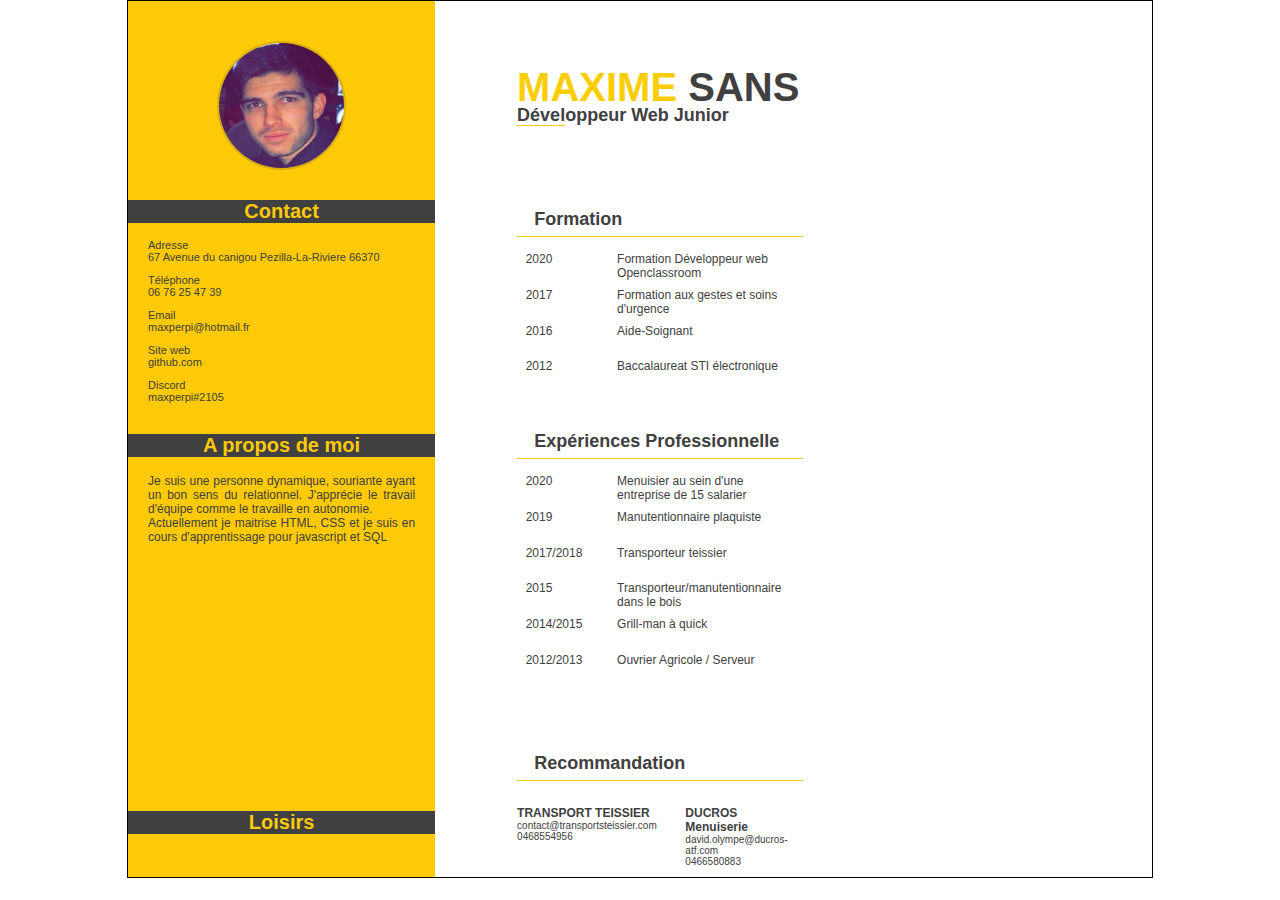
==== commit eb3857bb: "Debut de modification du texte de droite" ====
--- a/moncv.html
+++ b/moncv.html
@@ -36,11 +36,11 @@
 	</div>
 
 	<div class="loisirs"><h2>Loisirs</h2> 
-	<span class="ununquatredeux"><i class="fas fa-gamepad" style="font-size:30px;color:#404040;"></i><i class="fas fa-biking" style="font-size:30px;color:#404040;"></i><i class="fas fa-football-ball" style="font-size:30px;color:#404040;"></i></span></div>
+	<span><i class="fas fa-gamepad" style="font-size:30px;color:#404040;"></i><i class="fas fa-biking" style="font-size:30px;color:#404040;"></i><i class="fas fa-football-ball" style="font-size:30px;color:#404040;"></i></span></div>
 
 	</section>
 
-	<section class="undeux"><!-- droite -->
+	<section class="droite"><!-- droite -->
 
 		<div class="undeuxun"><h1 class="undeuxunun"><strong class="jaune">MAXIME</strong> SANS</h1>
 								<h2 class="undeuxundeux"><em class="souligne">Dével</em>oppeur Web Junior</h2>
--- a/moncv.css
+++ b/moncv.css
@@ -67,15 +67,15 @@
 .loisirs
 {
 	position: absolute;
-	bottom: 0;
-	
-}
-
-.ununquatredeux
-{
-	margin: 20px 30px;
-	display: flex;
-	justify-content: space-between;
+	bottom: 3%;
+	width: 100%;
+	
+}
+
+.loisirs span
+{
+	display: flex;
+	justify-content: space-around;
 }
 
 
@@ -169,7 +169,7 @@
 /* fin de la liste */
 
 
-.undeux /* droite */
+.droite /* droite */
 {
 	margin-left: 8%;
 	
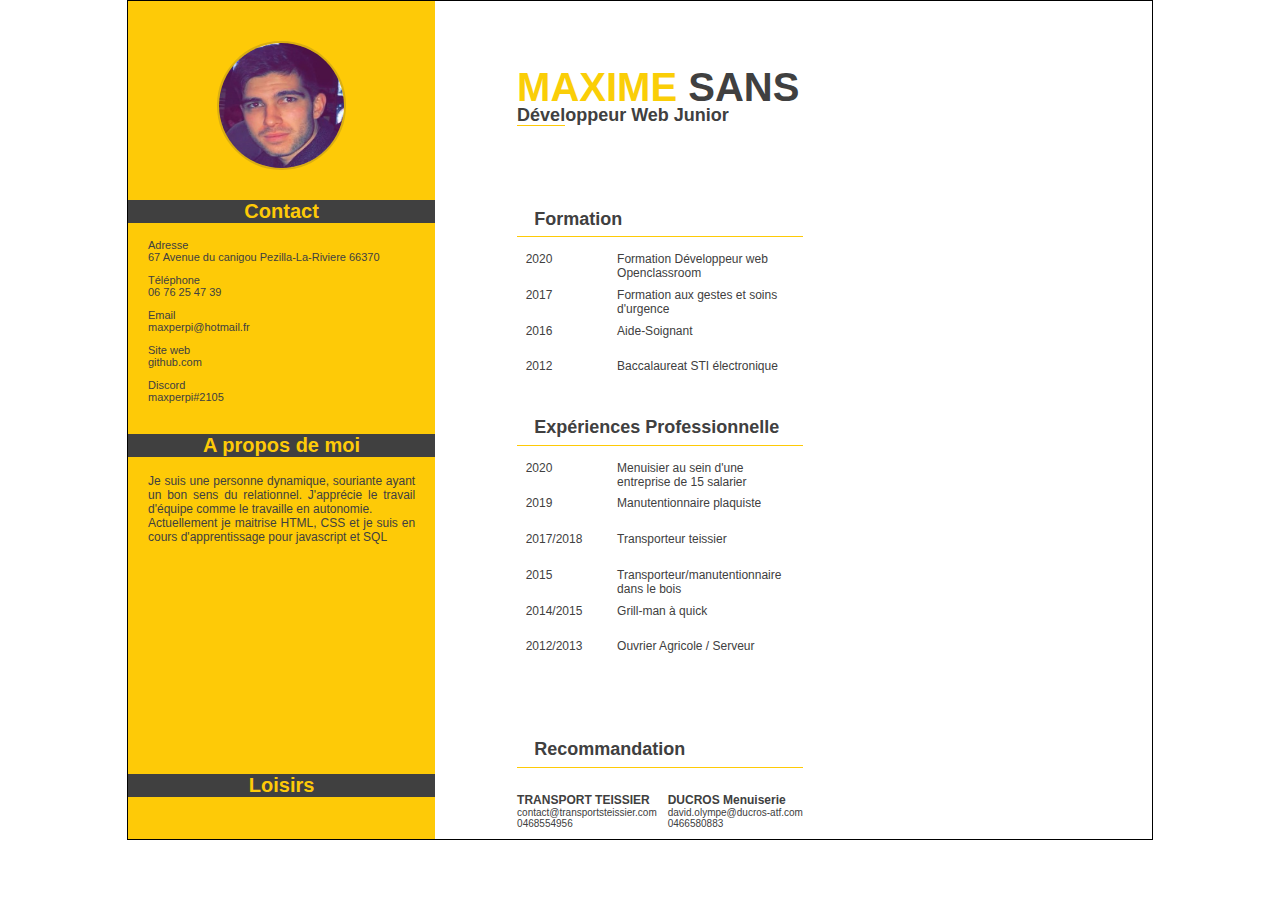
==== commit 6fc8d480: "Modification des problèmes css" ====
--- a/moncv.html
+++ b/moncv.html
@@ -10,10 +10,10 @@
 <body>
 	<section class="gauche"><!-- gauche-->
 
-	<img src="img/profil.jpg" class="ununun">
+	<img src="img/profil.jpg" alt="Photo de profil" class="photo">
 
 	<div class="contact"><h2>Contact</h2>
-		<p class="unundeuxdeux"> Adresse <br/><a href="https://www.google.fr/maps/place/67+Avenue+du+Canigou,+66370+P%C3%A9zilla-la-Rivi%C3%A8re/@42.696259,2.7689625,17z/data=!3m1!4b1!4m5!3m4!1s0x12b012c9080b6ba5:0x79853e187d4b2fbf!8m2!3d42.696259!4d2.7711512" class="email"> 67 Avenue du canigou Pezilla-La-Riviere 66370</a><!-- mettre gps-->
+		<p> Adresse <br/><a href="https://www.google.fr/maps/place/67+Avenue+du+Canigou,+66370+P%C3%A9zilla-la-Rivi%C3%A8re/@42.696259,2.7689625,17z/data=!3m1!4b1!4m5!3m4!1s0x12b012c9080b6ba5:0x79853e187d4b2fbf!8m2!3d42.696259!4d2.7711512" class="email"> 67 Avenue du canigou Pezilla-La-Riviere 66370</a><!-- mettre gps-->
 		</p> 
 
 		<p >Téléphone<br/>06 76 25 47 39</p>
@@ -42,11 +42,11 @@
 
 	<section class="droite"><!-- droite -->
 
-		<div class="undeuxun"><h1 class="undeuxunun"><strong class="jaune">MAXIME</strong> SANS</h1>
-								<h2 class="undeuxundeux"><em class="souligne">Dével</em>oppeur Web Junior</h2>
+		<div class="nom"><h1><strong class="jaune">MAXIME</strong> SANS</h1>
+								<h2><em class="souligne">Dével</em>oppeur Web Junior</h2>
 		</div>
 
-		<div class="undeuxdeux"><h2 class="undeuxdeuxun"><i class="fas fa-graduation-cap" style="font-size: 25px;
+		<div class="formation"><h2><i class="fas fa-graduation-cap" style="font-size: 25px;
 		color:#feca07;"></i><span class="titre"> Formation</span></h2>
 			<ul class="fa-ul">
 						<li class="ligne1"><span class="texte_gauche"><div class="icone2"><i class="far fa-dot-circle" style="font-size: 100%;color:#feca07;"></i></div><span class="date">2020</span></span> <span class="texte_droite">Formation Développeur web <a href ="https://info.openclassrooms.com/fr/lp/formations/parcours-diplomants?&amp;utm_source=google&utm_medium=cpc&amp;utm_campaign=paidsearch_google_fr_fr_b2c_s_bra_no-study-field_200602_00&amp;gclid=Cj0KCQjwg8n5BRCdARIsALxKb967qSF3s5VSZnoM00ZKjK3q2B61UpvZB9Y2MqQljobfNs1zbMp8ITsaAnSeEALw_wcB&amp;gclsrc=aw.ds" title="Cliquez pour plus de détail" class="email"> Openclassroom </a></span></li>
@@ -63,24 +63,24 @@
 
 
 
-		<div class="undeuxtrois"><h2 class="undeuxtroisun"><i class="fas fa-briefcase" style="font-size: 25px;color:#feca07;"></i><span class="titre"> Expériences Professionnelle</span></h2>
+		<div class="experience"><h2><i class="fas fa-briefcase" style="font-size: 25px;color:#feca07;"></i><span class="titre"> Expériences Professionnelle</span></h2>
 			<ul class="fa-ul">
-					<li class="ligne1"><span class="texte_gauche"><div class="icone2"><i class="far fa-dot-circle" style="font-size:100%;color:#feca07;"></i></div><span class="date">2020</span></span>
+					<li class="ligne1"><span class="texte_gauche"><span class="icone2"><i class="far fa-dot-circle" style="font-size:100%;color:#feca07;"></i></span><span class="date">2020</span></span>
 						<span class="texte_droite">Menuisier au sein d'une entreprise de 15 salarier</span></li>
 
-					<li class="ligne2"><span class="texte_gauche"><div class="icone"><i class="fas fa-circle" style="font-size: 60%;color:#feca07;"></i></div><span class="date">2019</span></span>
+					<li class="ligne2"><span class="texte_gauche"><span class="icone"><i class="fas fa-circle" style="font-size: 60%;color:#feca07;"></i></span><span class="date">2019</span></span>
 						<span class="texte_droite">Manutentionnaire plaquiste</span></li>
 
-					<li class="ligne2"><span class="texte_gauche"><div class="icone"><i class="fas fa-circle" style="font-size: 60%;color:#feca07;"></i></div><span class="date">2017/2018</span></span>
+					<li class="ligne2"><span class="texte_gauche"><span class="icone"><i class="fas fa-circle" style="font-size: 60%;color:#feca07;"></i></span><span class="date">2017/2018</span></span>
 						<span class="texte_droite">Transporteur teissier</span></li>
 
-					<li class="ligne2"><span class="texte_gauche"><div class="icone"><i class="fas fa-circle" style="font-size: 60%;color:#feca07;"></i></div><span class="date">2015</span></span>
+					<li class="ligne2"><span class="texte_gauche"><span class="icone"><i class="fas fa-circle" style="font-size: 60%;color:#feca07;"></i></span><span class="date">2015</span></span>
 						<span class="texte_droite">Transporteur/manutentionnaire dans le bois</span></li> 
 
-					<li class="ligne2"><span class="texte_gauche"><div class="icone"><i class="fas fa-circle" style="font-size: 60%;color:#feca07;"></i></div><span class="date">2014/2015</span></span>
+					<li class="ligne2"><span class="texte_gauche"><span class="icone"><i class="fas fa-circle" style="font-size: 60%;color:#feca07;"></i></span><span class="date">2014/2015</span></span>
 						<span class="texte_droite">Grill-man à quick</span></li>
 
-		   			<li class="ligne2"><span class="texte_gauche"><div class="icone"><i class="fas fa-circle" style="font-size: 60%;color:#feca07;"></i></div><span class="date">2012/2013</span></span>
+		   			<li class="ligne2"><span class="texte_gauche"><span class="icone"><i class="fas fa-circle" style="font-size: 60%;color:#feca07;"></i></span><span class="date">2012/2013</span></span>
 		   				<span class="texte_droite">Ouvrier Agricole / Serveur</span></li>
 
     				
@@ -92,10 +92,10 @@
 		</div>
 
 
-		<div class="undeuxquatre"><h2 class="undeuxquatreun"><i class="fas fa-pencil-alt" style="font-size: 25px;color:#feca07;"></i><span class="titre"> Recommandation </span></h2>
-			<div class="finir">	<p class="undeuxquatredeux"><strong class="finition">TRANSPORT TEISSIER</strong><br/><a href="mailto:contact@transportsteissier.com" class="email" title="Contacter par Mail">contact@transportsteissier.com</a><br/>0468554956</p>
+		<div class="recommandation"><h2><i class="fas fa-pencil-alt" style="font-size: 25px;color:#feca07;"></i><span class="titre"> Recommandation </span></h2>
+			<div class="finir">	<p><strong class="entreprise">TRANSPORT TEISSIER</strong><br/><a href="mailto:contact@transportsteissier.com" class="email" title="Contacter par Mail">contact@transportsteissier.com</a><br/>0468554956</p>
 			
-					<p class="undeuxquatretrois"><strong class="finition">DUCROS Menuiserie</strong><br/><a href="mailto:david.olympe@ducros-atf.com" class="email" title="Contacter par Mail">david.olympe@ducros-atf.com</a><br/>0466580883</p>
+					<p class="Ducros"><strong class="entreprise">DUCROS Menuiserie</strong><br/><a href="mailto:david.olympe@ducros-atf.com" class="email" title="Contacter par Mail">david.olympe@ducros-atf.com</a><br/>0466580883</p>
 			</div>
 		</div>
 
--- a/moncv.css
+++ b/moncv.css
@@ -6,7 +6,6 @@
 	display: flex;
 	font-size: 12px;
 	font-family: "Helvetica" , "times new roman" , "arial" , "sans-serif";
-	min-height: 300px;
 	color: #404040;
 	
 }
@@ -20,7 +19,7 @@
 	position: relative;
 }
 
-.ununun
+.photo
 {
 	width: 125px;
 	height: 125px;
@@ -99,7 +98,7 @@
 }
 
 /* Titre */
-.undeuxdeuxun , .undeuxtroisun , .undeuxquatreun
+.formation h2 , .experience h2 , .recommandation h2
 {
 	border-bottom: 1px solid #feca07;
 	padding-bottom: 2%;
@@ -172,22 +171,23 @@
 .droite /* droite */
 {
 	margin-left: 8%;
-	
-}
-
-.undeuxun
+	height: 70%;
+	
+}
+
+.nom
 {
 	line-height: 10%;
 	margin-top: 30%;
 	margin-bottom: 30%;
 }
 
-.undeuxunun
+.nom h1
 {
 	font-size: 40px;
 }
 
-.undeuxundeux
+.nom h2
 {
 	font-size: 18px;
 }
@@ -198,12 +198,12 @@
 	margin-top: 10%;
 }
 
-.undeuxquatre
+.recommandation
 {
 	margin-top: 20%;
 }
 
-.undeuxquatretrois
+.ducros
 {
 	margin-left: 10%;
 }
@@ -220,7 +220,7 @@
 	justify-content: space-between;	
 	font-size: 10px;
 }
-.finition
+.entreprise
 {
 	font-size: 12px;
 	font-style: bold; /* attention faux */
